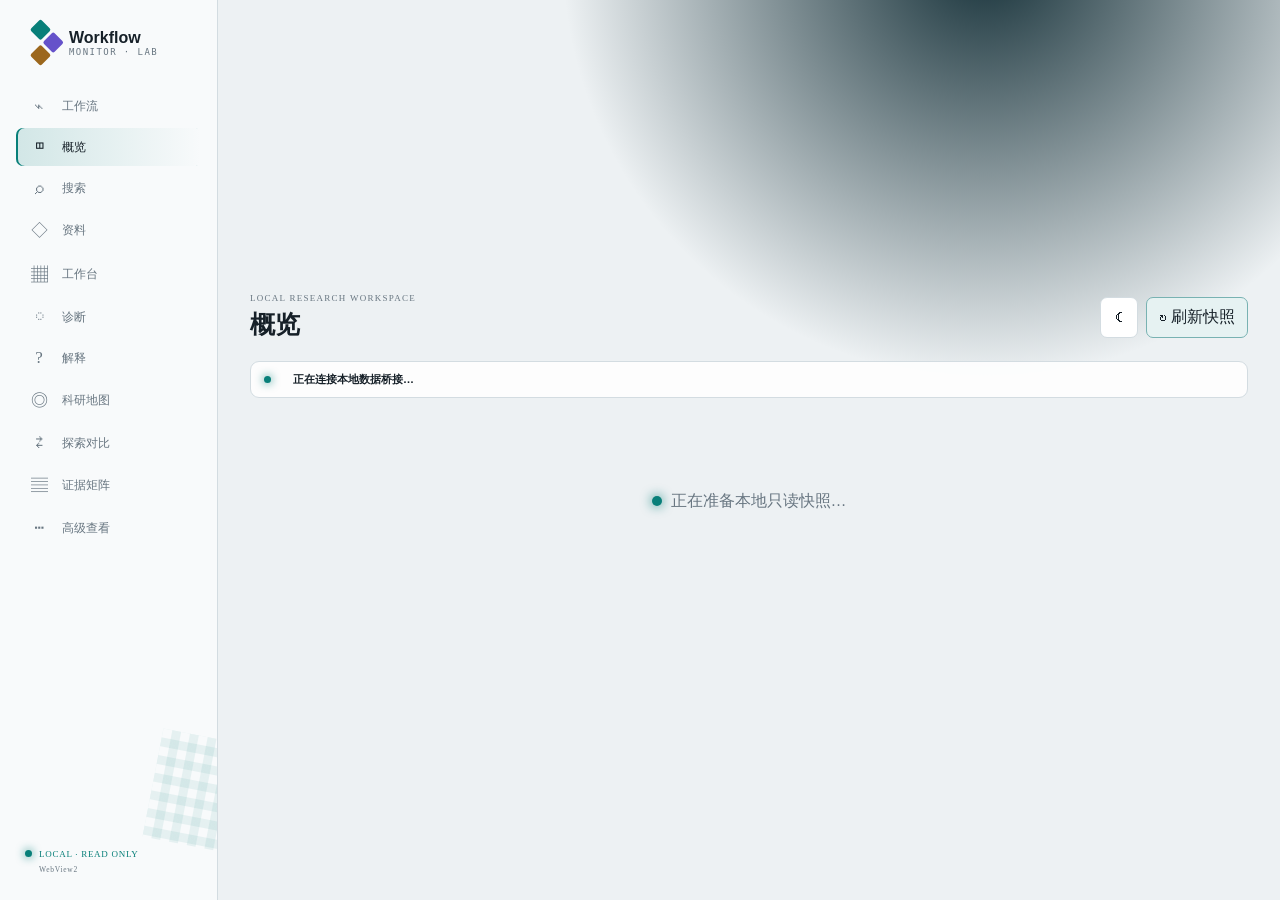
==== project_hooks/web_assets/index.html @ f0a2ecf4 "feat: add experimental Web Dashboard 2.0" ====
<!doctype html>
<html lang="zh-CN">
<head>
  <meta charset="utf-8">
  <meta name="viewport" content="width=device-width,initial-scale=1">
  <meta name="color-scheme" content="dark light">
  <title>Workflow Monitor</title>
  <link rel="stylesheet" href="styles.css">
</head>
<body>
  <div id="app" class="app" data-theme="dark">
    <aside class="sidebar">
      <div class="brand"><span class="brand-mark"><i></i><i></i><i></i></span><span><b>Workflow</b><small>MONITOR · LAB</small></span></div>
      <nav id="navigation" aria-label="主导航"></nav>
      <div class="runtime"><span></span>LOCAL · READ ONLY<small id="runtime-version">WebView2</small></div>
    </aside>
    <main class="workspace">
      <header class="topbar">
        <div><p id="crumb">LOCAL RESEARCH WORKSPACE</p><h1 id="page-title">概览</h1></div>
        <div class="toolbar">
          <button id="theme-toggle" class="icon-button" title="切换主题" aria-label="切换主题">☼</button>
          <button id="refresh-button" class="primary-button">↻ 刷新快照</button>
        </div>
      </header>
      <div id="notice" class="notice hidden" role="status"></div>
      <section id="status-strip" class="status-strip loading"><span class="pulse"></span><b>正在连接本地数据桥接…</b></section>
      <section id="content" tabindex="-1"></section>
    </main>
  </div>
  <div id="drawer" class="drawer hidden" role="dialog" aria-modal="true" aria-labelledby="drawer-title">
    <button id="drawer-close" class="drawer-close" aria-label="关闭">×</button><div id="drawer-body"></div>
  </div>
  <script type="module" src="app.js"></script>
</body>
</html>
---- project_hooks/web_assets/styles.css ----
:root{font-family:Inter,"Segoe UI","Microsoft YaHei",sans-serif}.app{--bg:#090d13;--side:#0d131b;--panel:#111923;--panel2:#17212d;--line:#253140;--text:#ecf3f7;--muted:#8494a6;--cyan:#36d4c8;--violet:#9b88f5;--amber:#e8b85f;min-height:100vh;color:var(--text);background:radial-gradient(circle at 77% -5%,#153038 0,transparent 31%),var(--bg);display:grid;grid-template-columns:218px minmax(0,1fr)}.app[data-theme=light]{--bg:#edf1f3;--side:#f9fbfc;--panel:#fff;--panel2:#f2f6f7;--line:#d3dce1;--text:#162028;--muted:#687681;--cyan:#087f79;--violet:#6552ca;--amber:#9c671d;color-scheme:light}*{box-sizing:border-box}body{margin:0;background:#090d13}button,input{font:inherit}.sidebar{background:color-mix(in srgb,var(--side) 96%,transparent);border-right:1px solid var(--line);padding:26px 16px;display:flex;flex-direction:column;position:relative;overflow:hidden}.sidebar:after{content:"";position:absolute;width:110px;height:110px;right:-45px;bottom:52px;background:linear-gradient(90deg,transparent 50%,color-mix(in srgb,var(--cyan) 8%,transparent) 50%),linear-gradient(transparent 50%,color-mix(in srgb,var(--cyan) 8%,transparent) 50%);background-size:18px 18px;transform:rotate(11deg);pointer-events:none}.brand{display:flex;align-items:center;gap:12px;padding:0 8px 28px}.brand b,.brand small{display:block}.brand small{font:9px ui-monospace,monospace;letter-spacing:.16em;color:var(--muted)}.brand-mark{width:33px;height:33px;display:grid;grid-template-columns:1fr 1fr;grid-template-rows:1fr 1fr;gap:3px;transform:rotate(45deg)}.brand-mark i{border-radius:2px}.brand-mark i:nth-child(1){background:var(--cyan)}.brand-mark i:nth-child(2){background:var(--violet)}.brand-mark i:nth-child(3){background:var(--amber);grid-column:2}nav{display:grid;gap:3px}nav button{border:0;background:transparent;color:var(--muted);padding:9px 13px;border-radius:7px;text-align:left;cursor:pointer;display:flex;gap:13px;align-items:center;font-size:12px}nav button span{font:17px ui-monospace;width:20px;text-align:center}nav button:hover{background:var(--panel2);color:var(--text)}nav button.active{background:linear-gradient(90deg,color-mix(in srgb,var(--cyan) 16%,transparent),transparent);box-shadow:inset 2px 0 var(--cyan);color:var(--text)}.runtime{margin-top:auto;padding:14px 9px 0;color:var(--cyan);font:9px ui-monospace;letter-spacing:.08em;z-index:1}.runtime>span,.pulse{display:inline-block;width:7px;height:7px;background:var(--cyan);border-radius:50%;box-shadow:0 0 10px var(--cyan);margin-right:7px}.runtime small{display:block;color:var(--muted);margin:6px 0 0 14px}.workspace{padding:25px 32px 40px;min-width:0;max-width:1680px;width:100%;margin:auto}.topbar{display:flex;align-items:center;justify-content:space-between}.topbar p{font:9px ui-monospace;letter-spacing:.14em;color:var(--muted);margin:0 0 5px}.topbar h1{font-size:25px;margin:0}.toolbar,.button-row{display:flex;gap:8px}.toolbar button,.button-row button,.graph-tools button{border:1px solid var(--line);background:var(--panel);color:var(--text);border-radius:7px;padding:9px 12px;cursor:pointer}.toolbar .icon-button{width:38px;padding:0}.primary-button{border-color:color-mix(in srgb,var(--cyan) 45%,var(--line))!important;background:color-mix(in srgb,var(--cyan) 10%,var(--panel))!important}.status-strip{border:1px solid var(--line);background:color-mix(in srgb,var(--panel) 88%,transparent);border-radius:9px;margin:20px 0 13px;padding:10px 13px;display:flex;align-items:center;gap:15px;font-size:11px}.status-strip code{border-left:1px solid var(--line);padding-left:15px;color:var(--muted)}.status-strip>span:last-child{margin-left:auto;color:var(--muted);font:9px ui-monospace}.metrics{display:grid;grid-template-columns:repeat(4,1fr);gap:11px;margin-bottom:11px}.metrics article,.panel{border:1px solid var(--line);border-radius:10px;background:linear-gradient(145deg,var(--panel),color-mix(in srgb,var(--panel2) 65%,var(--panel)));box-shadow:0 10px 35px #00000010}.metrics article{padding:15px 17px;min-width:0;position:relative;overflow:hidden}.metrics article:after{content:"";position:absolute;right:0;top:0;width:30px;border-top:4px solid var(--cyan)}.metrics span,.metrics small{display:block;color:var(--muted);font-size:10px;white-space:nowrap;overflow:hidden;text-overflow:ellipsis}.metrics b{display:block;font:25px/1.35 ui-monospace;margin-top:3px}.metrics b.accent,.accent{color:var(--cyan)}.metrics b.good,.good{color:#61d28a}.metrics b.warn,.warn{color:var(--amber)}.grid{display:grid;gap:11px;margin-bottom:11px}.grid.two{grid-template-columns:repeat(2,minmax(0,1fr))}.panel{padding:18px;margin-bottom:11px;min-width:0}.panel>header{display:flex;align-items:flex-start;justify-content:space-between;margin-bottom:16px}.panel header small,.drawer small{color:var(--cyan);font:8px ui-monospace;letter-spacing:.15em}.panel h2,.drawer h2{font-size:15px;margin:4px 0 0}.details{display:grid;grid-template-columns:minmax(80px,.25fr) 1fr;margin:0}.details dt,.details dd{padding:8px;border-bottom:1px solid var(--line);font-size:10px}.details dt{color:var(--muted)}.details dd{margin:0;overflow-wrap:anywhere}.steps{padding-left:20px}.steps li{padding:7px;color:var(--muted);font-size:11px}.boundary{display:grid;grid-template-columns:50px 1fr;gap:8px;font-size:10px}.boundary b{color:var(--cyan)}.muted,.count{color:var(--muted);font-size:10px;line-height:1.7}.table-wrap{width:100%;overflow:auto}table{width:100%;border-collapse:collapse;font-size:10px}th,td{text-align:left;padding:9px;border-bottom:1px solid var(--line);vertical-align:top;max-width:520px;overflow-wrap:anywhere}th{color:var(--muted);font-weight:600;background:color-mix(in srgb,var(--panel2) 75%,transparent);position:sticky;top:0}tbody tr[data-record]{cursor:pointer}tbody tr[data-record]:hover{background:color-mix(in srgb,var(--cyan) 7%,transparent)}.empty{text-align:center;padding:30px;color:var(--muted)}.searchbox{border:1px solid var(--line);background:var(--bg);border-radius:8px;display:flex;align-items:center;padding:0 12px}.searchbox span{color:var(--cyan);font-size:18px}.searchbox input,.graph-tools input{border:0;background:transparent;color:var(--text);outline:0;padding:11px;width:100%}.flow{display:flex;align-items:center;justify-content:space-between;gap:8px;margin:24px 0}.flow b{border:1px solid var(--line);background:var(--panel2);padding:10px;border-radius:6px;font-size:10px}.flow i{color:var(--cyan)}.legend{display:flex;gap:20px;color:var(--muted);font-size:9px}.legend.vertical{display:grid;margin:22px 0}.legend i{display:inline-block;width:24px;border-top:2px solid var(--cyan);margin-right:7px;vertical-align:middle}.legend i.dashed{border-color:var(--muted);border-style:dashed}.graph-tools{display:flex;align-items:center;gap:9px;margin-bottom:10px}.graph-tools input{border:1px solid var(--line);border-radius:6px;max-width:280px}.graph-tools span{margin-left:auto;color:var(--muted);font:9px ui-monospace}.graph-canvas{background:radial-gradient(circle at center,color-mix(in srgb,var(--cyan) 7%,transparent),transparent 50%),var(--bg);border:1px solid var(--line);border-radius:8px;overflow:hidden}.graph-canvas svg{width:100%;height:min(58vh,540px)}.graph-canvas line{stroke-width:1.2}.graph-canvas line.explicit{stroke:var(--cyan)}.graph-canvas line.derived{stroke:var(--muted);stroke-dasharray:5 5}.graph-node{cursor:pointer}.graph-node circle{fill:var(--panel2);stroke:var(--muted);stroke-width:2}.graph-node circle.theory{stroke:var(--amber)}.graph-node circle.literature{stroke:#4db8df}.graph-node circle.simulation,.graph-node circle.attempt{stroke:var(--violet)}.graph-node circle.task{stroke:var(--cyan)}.graph-node text{fill:var(--muted);font-size:8px;pointer-events:none}.compare{display:grid;grid-template-columns:repeat(auto-fit,minmax(260px,1fr));gap:10px}.compare article{border:1px solid var(--line);background:var(--bg);padding:14px;border-radius:8px}.compare article header{display:flex;justify-content:space-between}.compare h3{font-size:12px;line-height:1.5;min-height:36px}.badge{font:8px ui-monospace;padding:4px 7px;border-radius:8px;background:color-mix(in srgb,var(--cyan) 14%,transparent);color:var(--cyan)}.badge.negative{color:#ef8171}.badge.paused{color:var(--amber)}.matrix td.registered{color:var(--cyan)}.matrix td.unregistered{color:var(--muted)}pre{background:var(--bg);border:1px solid var(--line);padding:13px;border-radius:7px;overflow:auto;color:var(--muted);font:9px/1.55 ui-monospace;white-space:pre-wrap}.notice{position:fixed;right:24px;top:20px;z-index:20;max-width:520px;background:var(--panel);border:1px solid var(--cyan);border-radius:8px;padding:11px 14px;box-shadow:0 12px 35px #0005;font-size:10px}.notice.error{border-color:#e97567}.notice.warn{border-color:var(--amber);position:static;margin-bottom:10px}.hidden{display:none!important}.loading-card{padding:80px;text-align:center;color:var(--muted)}.loading-card span{display:inline-block;width:10px;height:10px;border-radius:50%;background:var(--cyan);box-shadow:0 0 12px var(--cyan);margin-right:9px}.drawer{position:fixed;z-index:30;right:0;top:0;height:100vh;width:min(520px,90vw);background:#0d131bf5;color:#eaf2f6;border-left:1px solid #273340;padding:30px;box-shadow:-20px 0 60px #0007;overflow:auto}.drawer-close{position:absolute;right:16px;top:13px;border:0;background:transparent;color:#9aabba;font-size:25px;cursor:pointer}.drawer pre{margin-top:20px}.count{margin:10px 0}@media(max-width:1050px){.app{grid-template-columns:76px 1fr}.brand>span:last-child,.runtime{display:none}.brand{padding-left:4px}.brand-mark{width:30px;height:30px}nav button{justify-content:center;padding:9px;font-size:0}nav button span{font-size:17px}.workspace{padding:23px}.metrics{grid-template-columns:repeat(2,1fr)}}@media(max-width:720px){.app{display:block}.sidebar{position:sticky;top:0;z-index:10;flex-direction:row;padding:7px;align-items:center}.brand{padding:0;margin-right:8px}nav{display:flex;overflow:auto}.workspace{padding:16px 12px}.grid.two{grid-template-columns:1fr}.metrics{grid-template-columns:1fr 1fr}.status-strip code,.status-strip>span:last-child{display:none}.flow{align-items:stretch;flex-direction:column}.flow i{transform:rotate(90deg);align-self:center}.graph-tools{flex-wrap:wrap}.topbar h1{font-size:21px}}
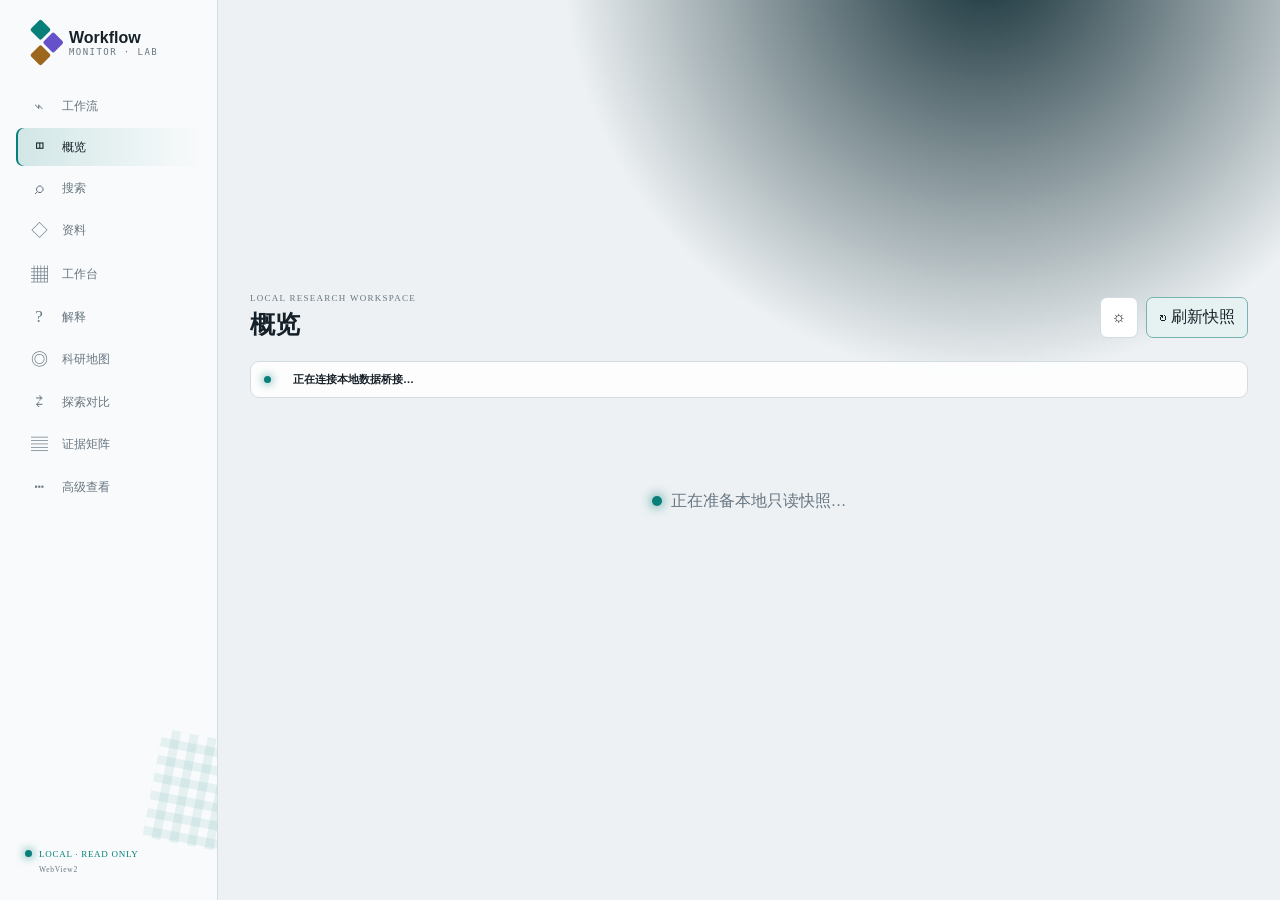
==== commit 165eb4cc: "feat: make WebView2 the primary workbench" ====
--- a/project_hooks/web_assets/index.html
+++ b/project_hooks/web_assets/index.html
@@ -6,6 +6,7 @@
   <meta name="color-scheme" content="dark light">
   <title>Workflow Monitor</title>
   <link rel="stylesheet" href="styles.css">
+  <link rel="stylesheet" href="workbench.css">
 </head>
 <body>
   <div id="app" class="app" data-theme="dark">
--- a/project_hooks/web_assets/workbench.css
+++ b/project_hooks/web_assets/workbench.css
@@ -0,0 +1,6 @@
+.lifecycle-steps{display:flex;align-items:center;gap:8px;flex-wrap:wrap;margin:6px 0 18px}.lifecycle-steps span{border:1px solid var(--line);border-radius:999px;padding:7px 10px;color:var(--muted);font-size:10px}.lifecycle-steps span.current{border-color:var(--cyan);color:var(--cyan);box-shadow:0 0 16px color-mix(in srgb,var(--cyan) 18%,transparent)}.lifecycle-steps i{color:var(--muted)}
+.resource-card{cursor:pointer}.resource-card:hover,.resource-card:focus-visible{outline:2px solid var(--cyan);outline-offset:2px}
+.search-controls{display:grid;grid-template-columns:minmax(220px,1fr) auto auto;gap:8px}.search-controls>button,.pagination button{border:1px solid var(--line);background:var(--panel);color:var(--text);border-radius:7px;padding:9px 12px;cursor:pointer}.pagination{display:flex;justify-content:flex-end;gap:8px;margin-top:12px}.pagination button:disabled{opacity:.4;cursor:not-allowed}
+.disclosure{padding:0}.disclosure>summary{cursor:pointer;list-style:none;padding:18px;display:flex;align-items:center;justify-content:space-between}.disclosure>summary::-webkit-details-marker{display:none}.disclosure>summary span{display:grid;gap:4px}.disclosure>summary b{font-size:14px}.disclosure>summary em{font:9px ui-monospace;color:var(--muted);font-style:normal}.disclosure[open]>summary{border-bottom:1px solid var(--line)}.lazy-body{padding:18px}
+.glossary{display:grid;gap:8px}.glossary details{border:1px solid var(--line);border-radius:8px;background:var(--bg)}.glossary summary{cursor:pointer;padding:12px;color:var(--text)}.glossary summary span{float:right;color:var(--muted);font:9px ui-monospace}.glossary-item{width:100%;border:0;border-top:1px solid var(--line);background:transparent;color:var(--text);padding:10px 13px;display:grid;grid-template-columns:180px 1fr;text-align:left;cursor:pointer}.glossary-item:hover,.glossary-item:focus-visible{background:color-mix(in srgb,var(--cyan) 8%,transparent)}.glossary-item span{color:var(--muted)}
+@media(max-width:720px){.search-controls{grid-template-columns:1fr auto}.search-controls .searchbox{grid-column:1/-1}.glossary-item{grid-template-columns:1fr}.lifecycle-steps i{display:none}}
